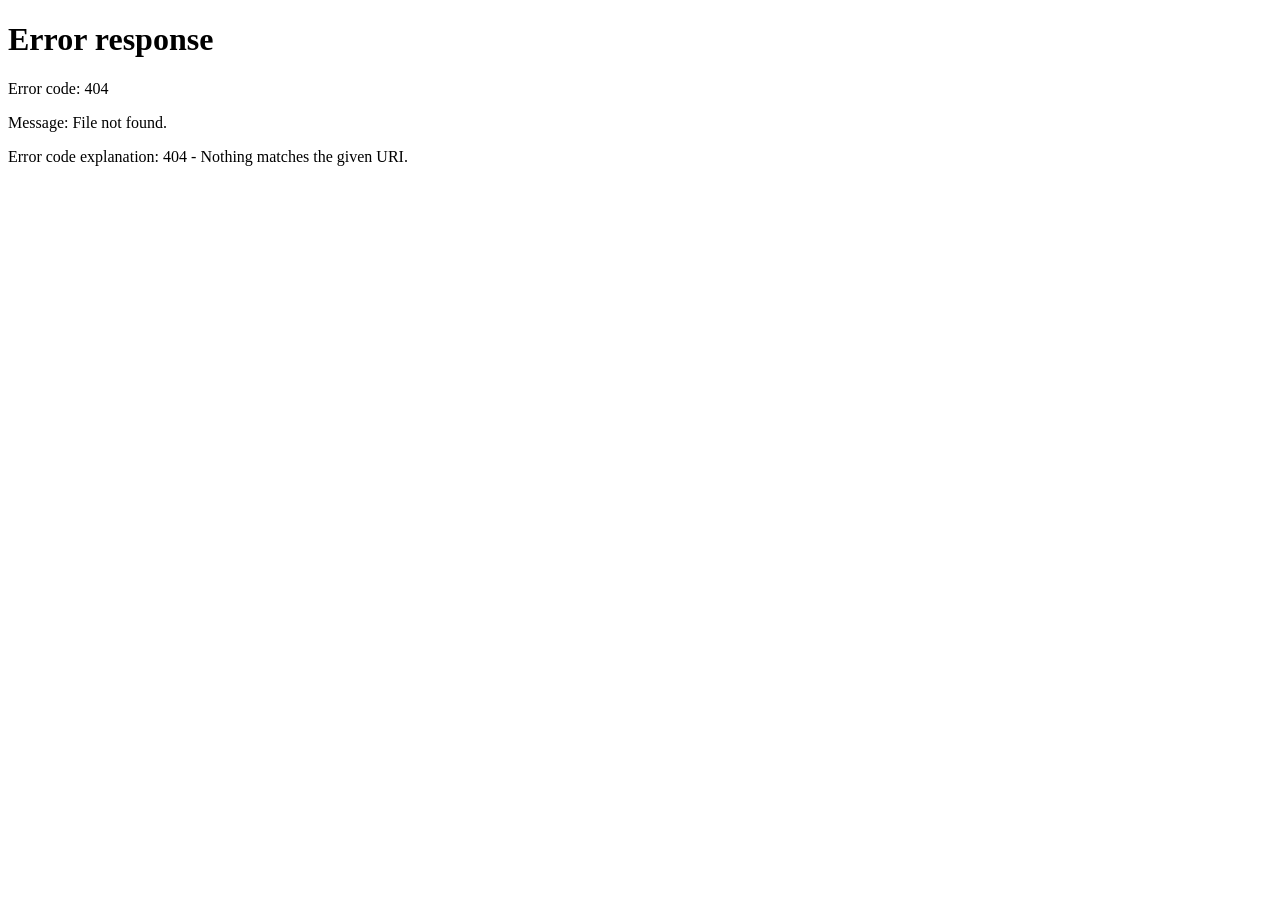
==== index.html @ 3cf62c82 "Agregar index principal" ====
<!doctype html>
<html lang="es">
<head>
  <meta charset="utf-8" />
  <meta name="viewport" content="width=device-width, initial-scale=1" />
  <title>IMVICTO CORP</title>
  <link rel="icon" type="image/jpeg" href="assets/img/logo-imvicto.jpg" />
</head>
<body>
  <script>
    const session = JSON.parse(localStorage.getItem("imvicto_session") || "null");
    if (!session) location.replace("login.html");
    else if (session.role === "admin") location.replace("admin.html");
    else location.replace("vendedor.html");
  </script>
</body>
</html>
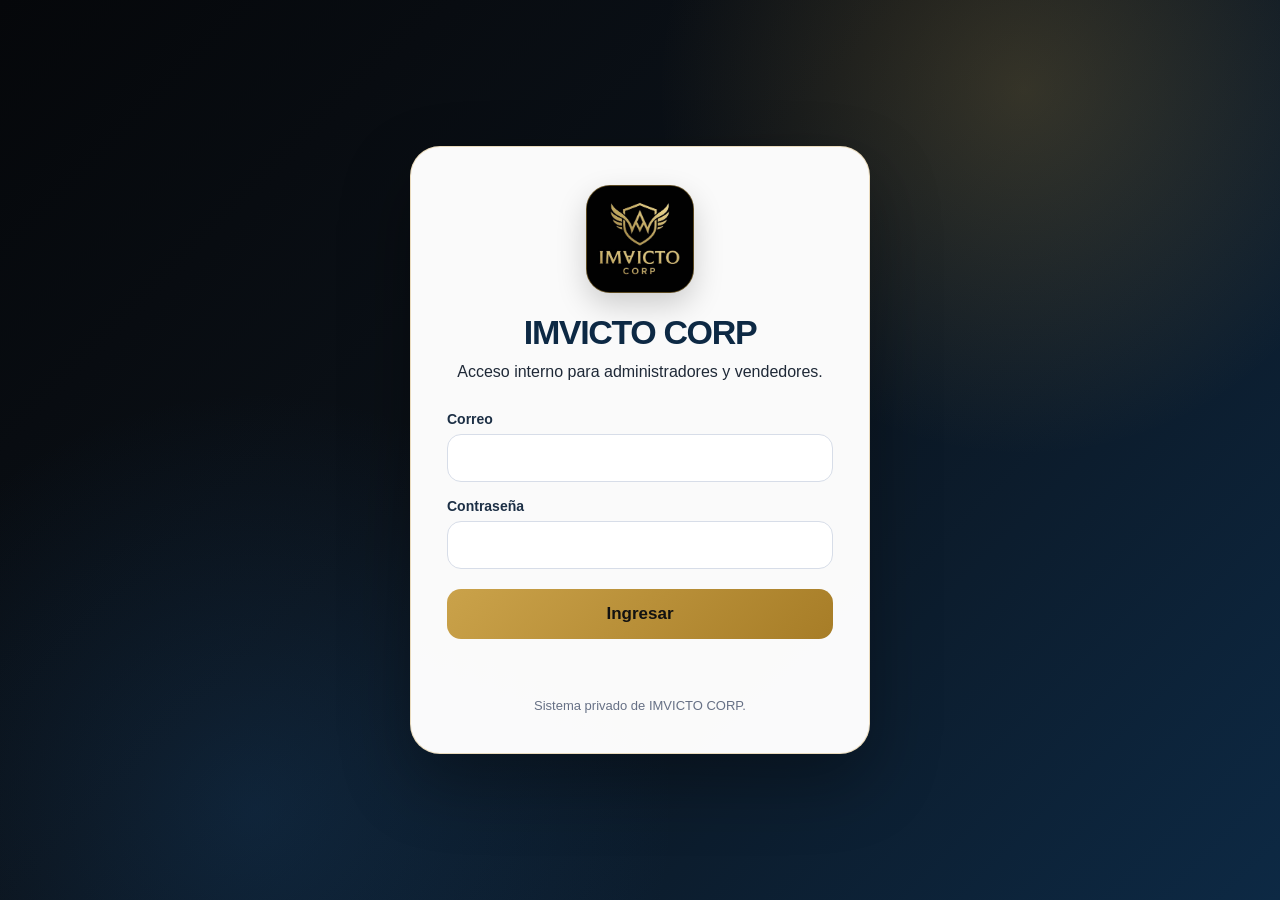
==== commit 6159b647: "Agregar index principal para login" ====
--- a/index.html
+++ b/index.html
@@ -1,17 +1,13 @@
 <!doctype html>
 <html lang="es">
 <head>
-  <meta charset="utf-8" />
-  <meta name="viewport" content="width=device-width, initial-scale=1" />
+  <meta charset="UTF-8" />
+  <meta http-equiv="refresh" content="0; url=./html/login.html" />
   <title>IMVICTO CORP</title>
-  <link rel="icon" type="image/jpeg" href="assets/img/logo-imvicto.jpg" />
 </head>
 <body>
   <script>
-    const session = JSON.parse(localStorage.getItem("imvicto_session") || "null");
-    if (!session) location.replace("login.html");
-    else if (session.role === "admin") location.replace("admin.html");
-    else location.replace("vendedor.html");
+    window.location.href = "./html/login.html";
   </script>
 </body>
-</html>
+</html>
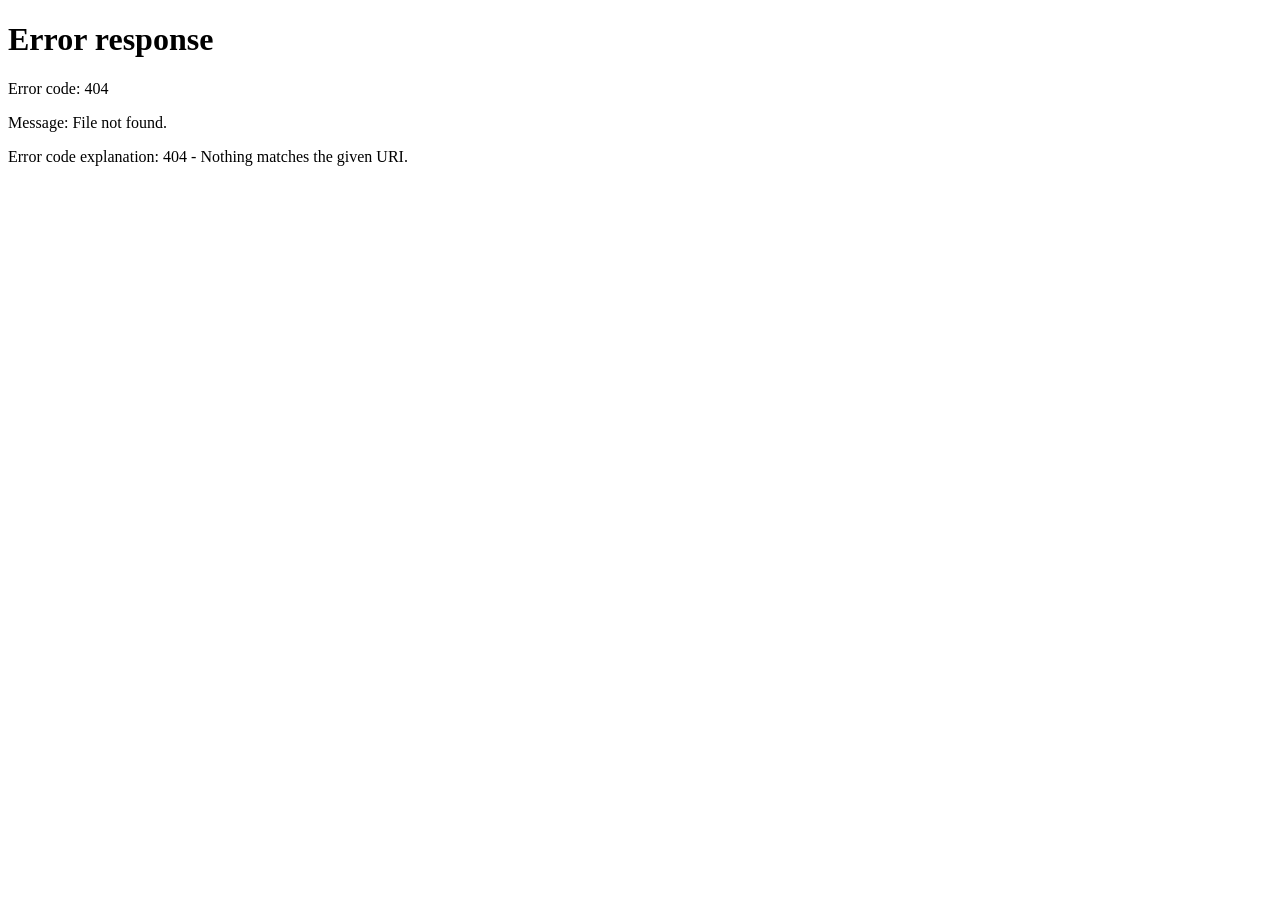
==== commit 14aaae44: "nuevos" ====
--- a/index.html
+++ b/index.html
@@ -2,12 +2,12 @@
 <html lang="es">
 <head>
   <meta charset="UTF-8" />
-  <meta http-equiv="refresh" content="0; url=./html/login.html" />
+  <meta http-equiv="refresh" content="0; url=/IMVICTO-CORP/html/login.html" />
   <title>IMVICTO CORP</title>
 </head>
 <body>
   <script>
-    window.location.href = "./html/login.html";
+    window.location.replace("/IMVICTO-CORP/html/login.html");
   </script>
 </body>
 </html>
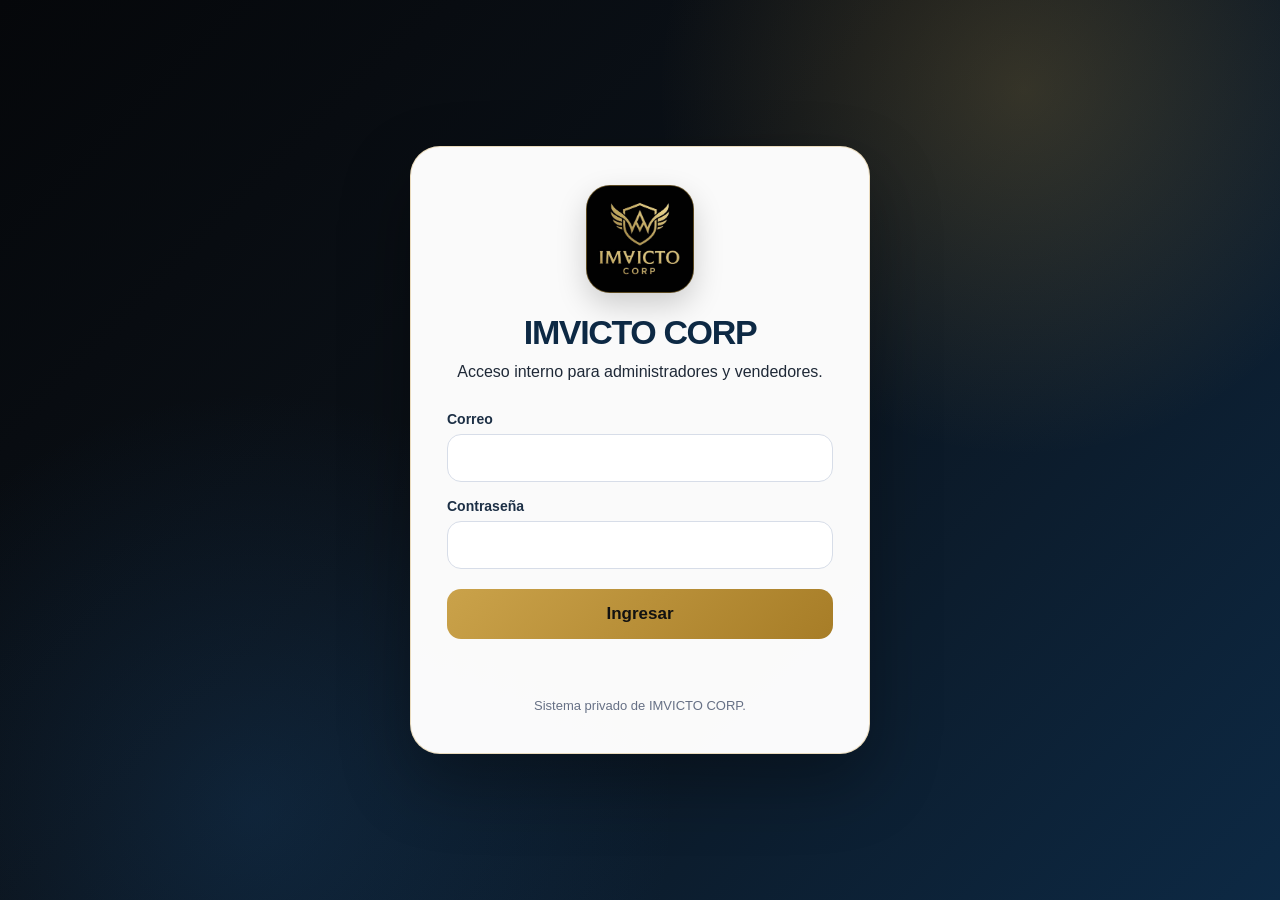
==== commit 275242d5: "actu cuentas" ====
--- a/index.html
+++ b/index.html
@@ -1,13 +1,15 @@
 <!doctype html>
 <html lang="es">
+
 <head>
   <meta charset="UTF-8" />
   <meta http-equiv="refresh" content="0; url=/IMVICTO-CORP/html/login.html" />
   <title>IMVICTO CORP</title>
 </head>
+
 <body>
   <script>
-    window.location.replace("/IMVICTO-CORP/html/login.html");
-  </script>
+    window.location.replace("login.html");  </script>
 </body>
+
 </html>
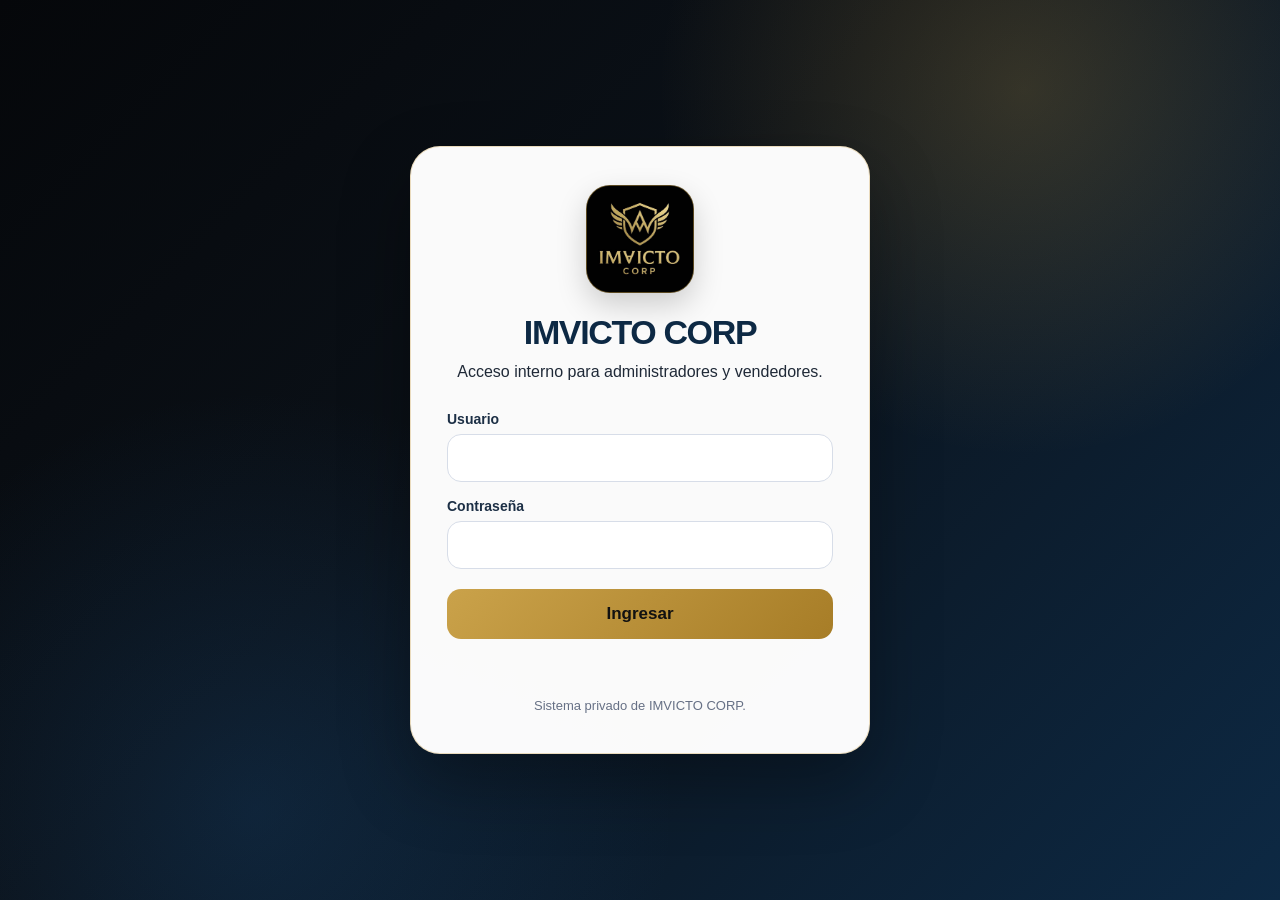
==== commit dd45fbcc: "vendedores admin" ====
--- a/index.html
+++ b/index.html
@@ -1,15 +1,93 @@
-<!doctype html>
+<!DOCTYPE html>
 <html lang="es">
 
 <head>
-  <meta charset="UTF-8" />
-  <meta http-equiv="refresh" content="0; url=/IMVICTO-CORP/html/login.html" />
-  <title>IMVICTO CORP</title>
+
+<meta charset="UTF-8">
+<meta name="viewport" content="width=device-width, initial-scale=1.0">
+
+<title>IMVICTO CORP</title>
+
+<link rel="icon" href="./img/logo-imvicto.jpg">
+
 </head>
 
+
 <body>
-  <script>
-    window.location.replace("login.html");  </script>
+
+
+<script>
+
+
+const usuario =
+localStorage.getItem("usuario");
+
+
+
+if(!usuario){
+
+
+window.location.href =
+"login.html";
+
+
+}else{
+
+
+try{
+
+
+const data =
+JSON.parse(usuario);
+
+
+
+if(data.rol === "ADMIN"){
+
+
+window.location.href =
+"admin.html";
+
+
+}else if(data.rol === "VENDEDOR"){
+
+
+window.location.href =
+"vendedor.html";
+
+
+}else{
+
+
+localStorage.removeItem("usuario");
+
+window.location.href =
+"login.html";
+
+
+}
+
+
+
+}catch(error){
+
+
+localStorage.removeItem("usuario");
+
+window.location.href =
+"login.html";
+
+
+}
+
+
+
+}
+
+
+</script>
+
+
 </body>
 
 </html>
